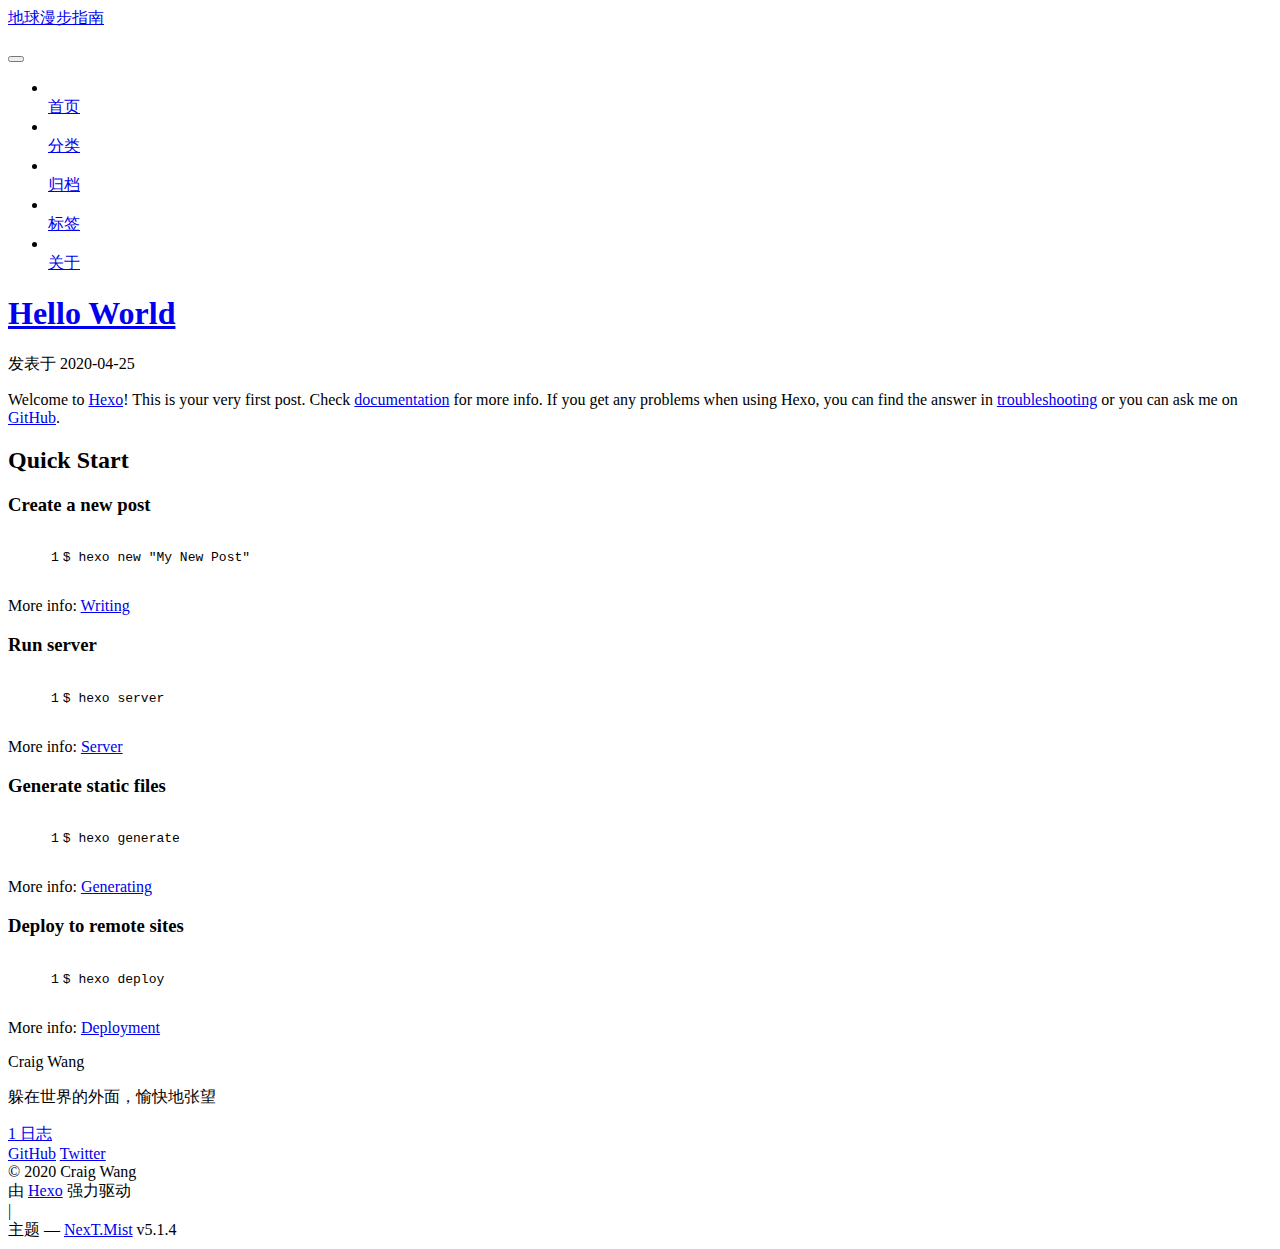
==== index.html @ e6e3cbe5 "Site updated: 2020-04-25 04:31:33" ====
<!DOCTYPE html>



  


<html class="theme-next mist use-motion" lang="zh-Hans">
<head>
  <meta charset="UTF-8"/>
<meta http-equiv="X-UA-Compatible" content="IE=edge" />
<meta name="viewport" content="width=device-width, initial-scale=1, maximum-scale=1"/>
<meta name="theme-color" content="#222">









<meta http-equiv="Cache-Control" content="no-transform" />
<meta http-equiv="Cache-Control" content="no-siteapp" />
















  
  
  <link href="/lib/fancybox/source/jquery.fancybox.css?v=2.1.5" rel="stylesheet" type="text/css" />







<link href="/lib/font-awesome/css/font-awesome.min.css?v=4.6.2" rel="stylesheet" type="text/css" />

<link href="/css/main.css?v=5.1.4" rel="stylesheet" type="text/css" />


  <link rel="apple-touch-icon" sizes="180x180" href="/images/apple-touch-icon-next.png?v=5.1.4">


  <link rel="icon" type="image/png" sizes="32x32" href="/images/favicon-32x32-next.png?v=5.1.4">


  <link rel="icon" type="image/png" sizes="16x16" href="/images/favicon-16x16-next.png?v=5.1.4">


  <link rel="mask-icon" href="/images/logo.svg?v=5.1.4" color="#222">





  <meta name="keywords" content="Hexo, NexT" />










<meta name="description" content="躲在世界的外面，愉快地张望">
<meta property="og:type" content="website">
<meta property="og:title" content="地球漫步指南">
<meta property="og:url" content="http://yoursite.com/index.html">
<meta property="og:site_name" content="地球漫步指南">
<meta property="og:description" content="躲在世界的外面，愉快地张望">
<meta property="article:author" content="Craig Wang">
<meta name="twitter:card" content="summary">



<script type="text/javascript" id="hexo.configurations">
  var NexT = window.NexT || {};
  var CONFIG = {
    root: '/',
    scheme: 'Mist',
    version: '5.1.4',
    sidebar: {"position":"left","display":"post","offset":12,"b2t":false,"scrollpercent":false,"onmobile":false},
    fancybox: true,
    tabs: true,
    motion: {"enable":true,"async":false,"transition":{"post_block":"fadeIn","post_header":"slideDownIn","post_body":"slideDownIn","coll_header":"slideLeftIn","sidebar":"slideUpIn"}},
    duoshuo: {
      userId: '0',
      author: '博主'
    },
    algolia: {
      applicationID: '',
      apiKey: '',
      indexName: '',
      hits: {"per_page":10},
      labels: {"input_placeholder":"Search for Posts","hits_empty":"We didn't find any results for the search: ${query}","hits_stats":"${hits} results found in ${time} ms"}
    }
  };
</script>



  <link rel="canonical" href="http://yoursite.com/"/>





  <title>地球漫步指南</title>
  








<meta name="generator" content="Hexo 4.2.0"></head>

<body itemscope itemtype="http://schema.org/WebPage" lang="zh-Hans">

  
  
    
  

  <div class="container sidebar-position-left 
  page-home">
    <div class="headband"></div>

    <header id="header" class="header" itemscope itemtype="http://schema.org/WPHeader">
      <div class="header-inner"><div class="site-brand-wrapper">
  <div class="site-meta ">
    

    <div class="custom-logo-site-title">
      <a href="/"  class="brand" rel="start">
        <span class="logo-line-before"><i></i></span>
        <span class="site-title">地球漫步指南</span>
        <span class="logo-line-after"><i></i></span>
      </a>
    </div>
      
        <p class="site-subtitle"></p>
      
  </div>

  <div class="site-nav-toggle">
    <button>
      <span class="btn-bar"></span>
      <span class="btn-bar"></span>
      <span class="btn-bar"></span>
    </button>
  </div>
</div>

<nav class="site-nav">
  

  
    <ul id="menu" class="menu">
      
        
        <li class="menu-item menu-item-home">
          <a href="/" rel="section">
            
              <i class="menu-item-icon fa fa-fw fa-question-circle"></i> <br />
            
            首页
          </a>
        </li>
      
        
        <li class="menu-item menu-item-categories">
          <a href="/categories" rel="section">
            
              <i class="menu-item-icon fa fa-fw fa-question-circle"></i> <br />
            
            分类
          </a>
        </li>
      
        
        <li class="menu-item menu-item-archives">
          <a href="/archives" rel="section">
            
              <i class="menu-item-icon fa fa-fw fa-question-circle"></i> <br />
            
            归档
          </a>
        </li>
      
        
        <li class="menu-item menu-item-tags">
          <a href="/tags" rel="section">
            
              <i class="menu-item-icon fa fa-fw fa-question-circle"></i> <br />
            
            标签
          </a>
        </li>
      
        
        <li class="menu-item menu-item-about">
          <a href="/about" rel="section">
            
              <i class="menu-item-icon fa fa-fw fa-question-circle"></i> <br />
            
            关于
          </a>
        </li>
      

      
    </ul>
  

  
</nav>



 </div>
    </header>

    <main id="main" class="main">
      <div class="main-inner">
        <div class="content-wrap">
          <div id="content" class="content">
            
  <section id="posts" class="posts-expand">
    
      

  

  
  
  

  <article class="post post-type-normal" itemscope itemtype="http://schema.org/Article">
  
  
  
  <div class="post-block">
    <link itemprop="mainEntityOfPage" href="http://yoursite.com/2020/04/25/hello-world/">

    <span hidden itemprop="author" itemscope itemtype="http://schema.org/Person">
      <meta itemprop="name" content="Craig Wang">
      <meta itemprop="description" content="">
      <meta itemprop="image" content="/images/avatar.gif">
    </span>

    <span hidden itemprop="publisher" itemscope itemtype="http://schema.org/Organization">
      <meta itemprop="name" content="地球漫步指南">
    </span>

    
      <header class="post-header">

        
        
          <h1 class="post-title" itemprop="name headline">
                
                <a class="post-title-link" href="/2020/04/25/hello-world/" itemprop="url">Hello World</a></h1>
        

        <div class="post-meta">
          <span class="post-time">
            
              <span class="post-meta-item-icon">
                <i class="fa fa-calendar-o"></i>
              </span>
              
                <span class="post-meta-item-text">发表于</span>
              
              <time title="创建于" itemprop="dateCreated datePublished" datetime="2020-04-25T03:27:01+10:00">
                2020-04-25
              </time>
            

            

            
          </span>

          

          
            
          

          
          

          

          

          

        </div>
      </header>
    

    
    
    
    <div class="post-body" itemprop="articleBody">

      
      

      
        
          
            <p>Welcome to <a href="https://hexo.io/" target="_blank" rel="noopener">Hexo</a>! This is your very first post. Check <a href="https://hexo.io/docs/" target="_blank" rel="noopener">documentation</a> for more info. If you get any problems when using Hexo, you can find the answer in <a href="https://hexo.io/docs/troubleshooting.html" target="_blank" rel="noopener">troubleshooting</a> or you can ask me on <a href="https://github.com/hexojs/hexo/issues" target="_blank" rel="noopener">GitHub</a>.</p>
<h2 id="Quick-Start"><a href="#Quick-Start" class="headerlink" title="Quick Start"></a>Quick Start</h2><h3 id="Create-a-new-post"><a href="#Create-a-new-post" class="headerlink" title="Create a new post"></a>Create a new post</h3><figure class="highlight bash"><table><tr><td class="gutter"><pre><span class="line">1</span><br></pre></td><td class="code"><pre><span class="line">$ hexo new <span class="string">"My New Post"</span></span><br></pre></td></tr></table></figure>

<p>More info: <a href="https://hexo.io/docs/writing.html" target="_blank" rel="noopener">Writing</a></p>
<h3 id="Run-server"><a href="#Run-server" class="headerlink" title="Run server"></a>Run server</h3><figure class="highlight bash"><table><tr><td class="gutter"><pre><span class="line">1</span><br></pre></td><td class="code"><pre><span class="line">$ hexo server</span><br></pre></td></tr></table></figure>

<p>More info: <a href="https://hexo.io/docs/server.html" target="_blank" rel="noopener">Server</a></p>
<h3 id="Generate-static-files"><a href="#Generate-static-files" class="headerlink" title="Generate static files"></a>Generate static files</h3><figure class="highlight bash"><table><tr><td class="gutter"><pre><span class="line">1</span><br></pre></td><td class="code"><pre><span class="line">$ hexo generate</span><br></pre></td></tr></table></figure>

<p>More info: <a href="https://hexo.io/docs/generating.html" target="_blank" rel="noopener">Generating</a></p>
<h3 id="Deploy-to-remote-sites"><a href="#Deploy-to-remote-sites" class="headerlink" title="Deploy to remote sites"></a>Deploy to remote sites</h3><figure class="highlight bash"><table><tr><td class="gutter"><pre><span class="line">1</span><br></pre></td><td class="code"><pre><span class="line">$ hexo deploy</span><br></pre></td></tr></table></figure>

<p>More info: <a href="https://hexo.io/docs/one-command-deployment.html" target="_blank" rel="noopener">Deployment</a></p>

          
        
      
    </div>
    
    
    

    

    

    

    <footer class="post-footer">
      

      

      

      
      
        <div class="post-eof"></div>
      
    </footer>
  </div>
  
  
  
  </article>


    
  </section>

  


          </div>
          


          

        </div>
        
          
  
  <div class="sidebar-toggle">
    <div class="sidebar-toggle-line-wrap">
      <span class="sidebar-toggle-line sidebar-toggle-line-first"></span>
      <span class="sidebar-toggle-line sidebar-toggle-line-middle"></span>
      <span class="sidebar-toggle-line sidebar-toggle-line-last"></span>
    </div>
  </div>

  <aside id="sidebar" class="sidebar">
    
    <div class="sidebar-inner">

      

      

      <section class="site-overview-wrap sidebar-panel sidebar-panel-active">
        <div class="site-overview">
          <div class="site-author motion-element" itemprop="author" itemscope itemtype="http://schema.org/Person">
            
              <p class="site-author-name" itemprop="name">Craig Wang</p>
              <p class="site-description motion-element" itemprop="description">躲在世界的外面，愉快地张望</p>
          </div>

          <nav class="site-state motion-element">

            
              <div class="site-state-item site-state-posts">
              
                <a href="/archives">
              
                  <span class="site-state-item-count">1</span>
                  <span class="site-state-item-name">日志</span>
                </a>
              </div>
            

            

            

          </nav>

          

          
            <div class="links-of-author motion-element">
                
                  <span class="links-of-author-item">
                    <a href="https://github.com/EgoismWzy" target="_blank" title="GitHub">
                      
                        <i class="fa fa-fw fa-globe"></i>GitHub</a>
                  </span>
                
                  <span class="links-of-author-item">
                    <a href="https://twitter.com/Craig_RealLife" target="_blank" title="Twitter">
                      
                        <i class="fa fa-fw fa-globe"></i>Twitter</a>
                  </span>
                
            </div>
          

          
          

          
          

          

        </div>
      </section>

      

      

    </div>
  </aside>


        
      </div>
    </main>

    <footer id="footer" class="footer">
      <div class="footer-inner">
        <div class="copyright">&copy; <span itemprop="copyrightYear">2020</span>
  <span class="with-love">
    <i class="fa fa-user"></i>
  </span>
  <span class="author" itemprop="copyrightHolder">Craig Wang</span>

  
</div>


  <div class="powered-by">由 <a class="theme-link" target="_blank" href="https://hexo.io">Hexo</a> 强力驱动</div>



  <span class="post-meta-divider">|</span>



  <div class="theme-info">主题 &mdash; <a class="theme-link" target="_blank" href="https://github.com/iissnan/hexo-theme-next">NexT.Mist</a> v5.1.4</div>




        







        
      </div>
    </footer>

    
      <div class="back-to-top">
        <i class="fa fa-arrow-up"></i>
        
      </div>
    

    

  </div>

  

<script type="text/javascript">
  if (Object.prototype.toString.call(window.Promise) !== '[object Function]') {
    window.Promise = null;
  }
</script>









  












  
  
    <script type="text/javascript" src="/lib/jquery/index.js?v=2.1.3"></script>
  

  
  
    <script type="text/javascript" src="/lib/fastclick/lib/fastclick.min.js?v=1.0.6"></script>
  

  
  
    <script type="text/javascript" src="/lib/jquery_lazyload/jquery.lazyload.js?v=1.9.7"></script>
  

  
  
    <script type="text/javascript" src="/lib/velocity/velocity.min.js?v=1.2.1"></script>
  

  
  
    <script type="text/javascript" src="/lib/velocity/velocity.ui.min.js?v=1.2.1"></script>
  

  
  
    <script type="text/javascript" src="/lib/fancybox/source/jquery.fancybox.pack.js?v=2.1.5"></script>
  


  


  <script type="text/javascript" src="/js/src/utils.js?v=5.1.4"></script>

  <script type="text/javascript" src="/js/src/motion.js?v=5.1.4"></script>



  
  

  

  


  <script type="text/javascript" src="/js/src/bootstrap.js?v=5.1.4"></script>



  


  




	





  





  












  





  

  

  

  
  

  

  

  

</body>
</html>
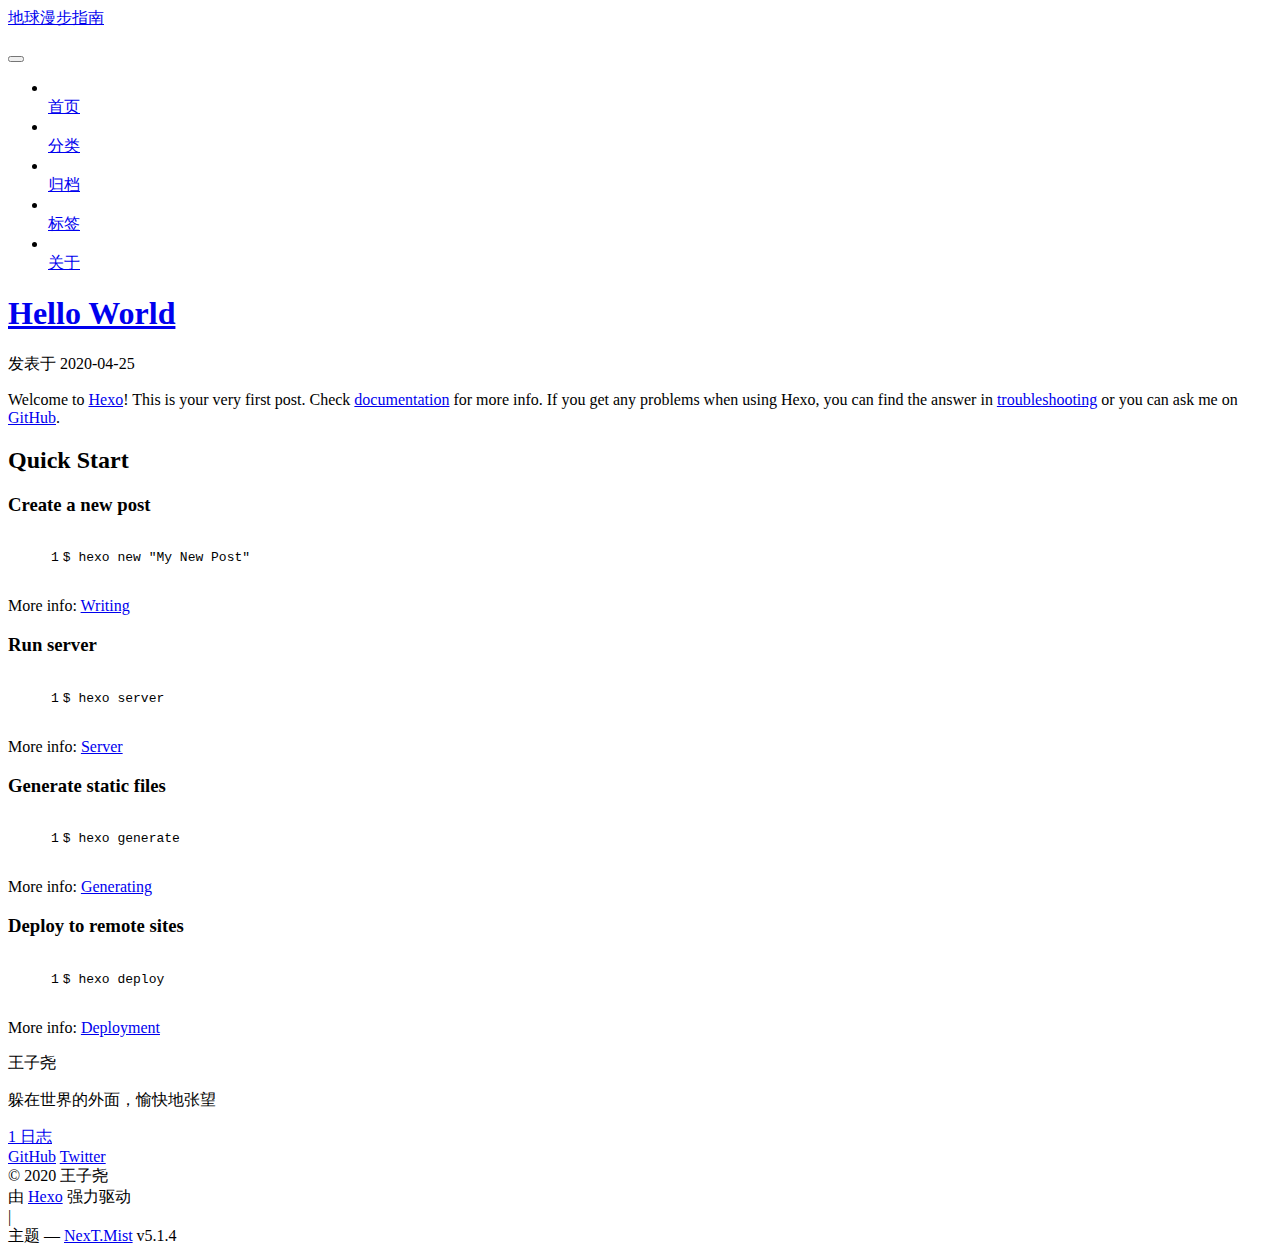
==== commit 8a304f52: "Site updated: 2020-04-25 04:54:12" ====
--- a/index.html
+++ b/index.html
@@ -85,7 +85,7 @@
 <meta property="og:url" content="http://yoursite.com/index.html">
 <meta property="og:site_name" content="地球漫步指南">
 <meta property="og:description" content="躲在世界的外面，愉快地张望">
-<meta property="article:author" content="Craig Wang">
+<meta property="article:author" content="王子尧">
 <meta name="twitter:card" content="summary">
 
 
@@ -263,7 +263,7 @@
     <link itemprop="mainEntityOfPage" href="http://yoursite.com/2020/04/25/hello-world/">
 
     <span hidden itemprop="author" itemscope itemtype="http://schema.org/Person">
-      <meta itemprop="name" content="Craig Wang">
+      <meta itemprop="name" content="王子尧">
       <meta itemprop="description" content="">
       <meta itemprop="image" content="/images/avatar.gif">
     </span>
@@ -414,7 +414,7 @@
         <div class="site-overview">
           <div class="site-author motion-element" itemprop="author" itemscope itemtype="http://schema.org/Person">
             
-              <p class="site-author-name" itemprop="name">Craig Wang</p>
+              <p class="site-author-name" itemprop="name">王子尧</p>
               <p class="site-description motion-element" itemprop="description">躲在世界的外面，愉快地张望</p>
           </div>
 
@@ -486,7 +486,7 @@
   <span class="with-love">
     <i class="fa fa-user"></i>
   </span>
-  <span class="author" itemprop="copyrightHolder">Craig Wang</span>
+  <span class="author" itemprop="copyrightHolder">王子尧</span>
 
   
 </div>
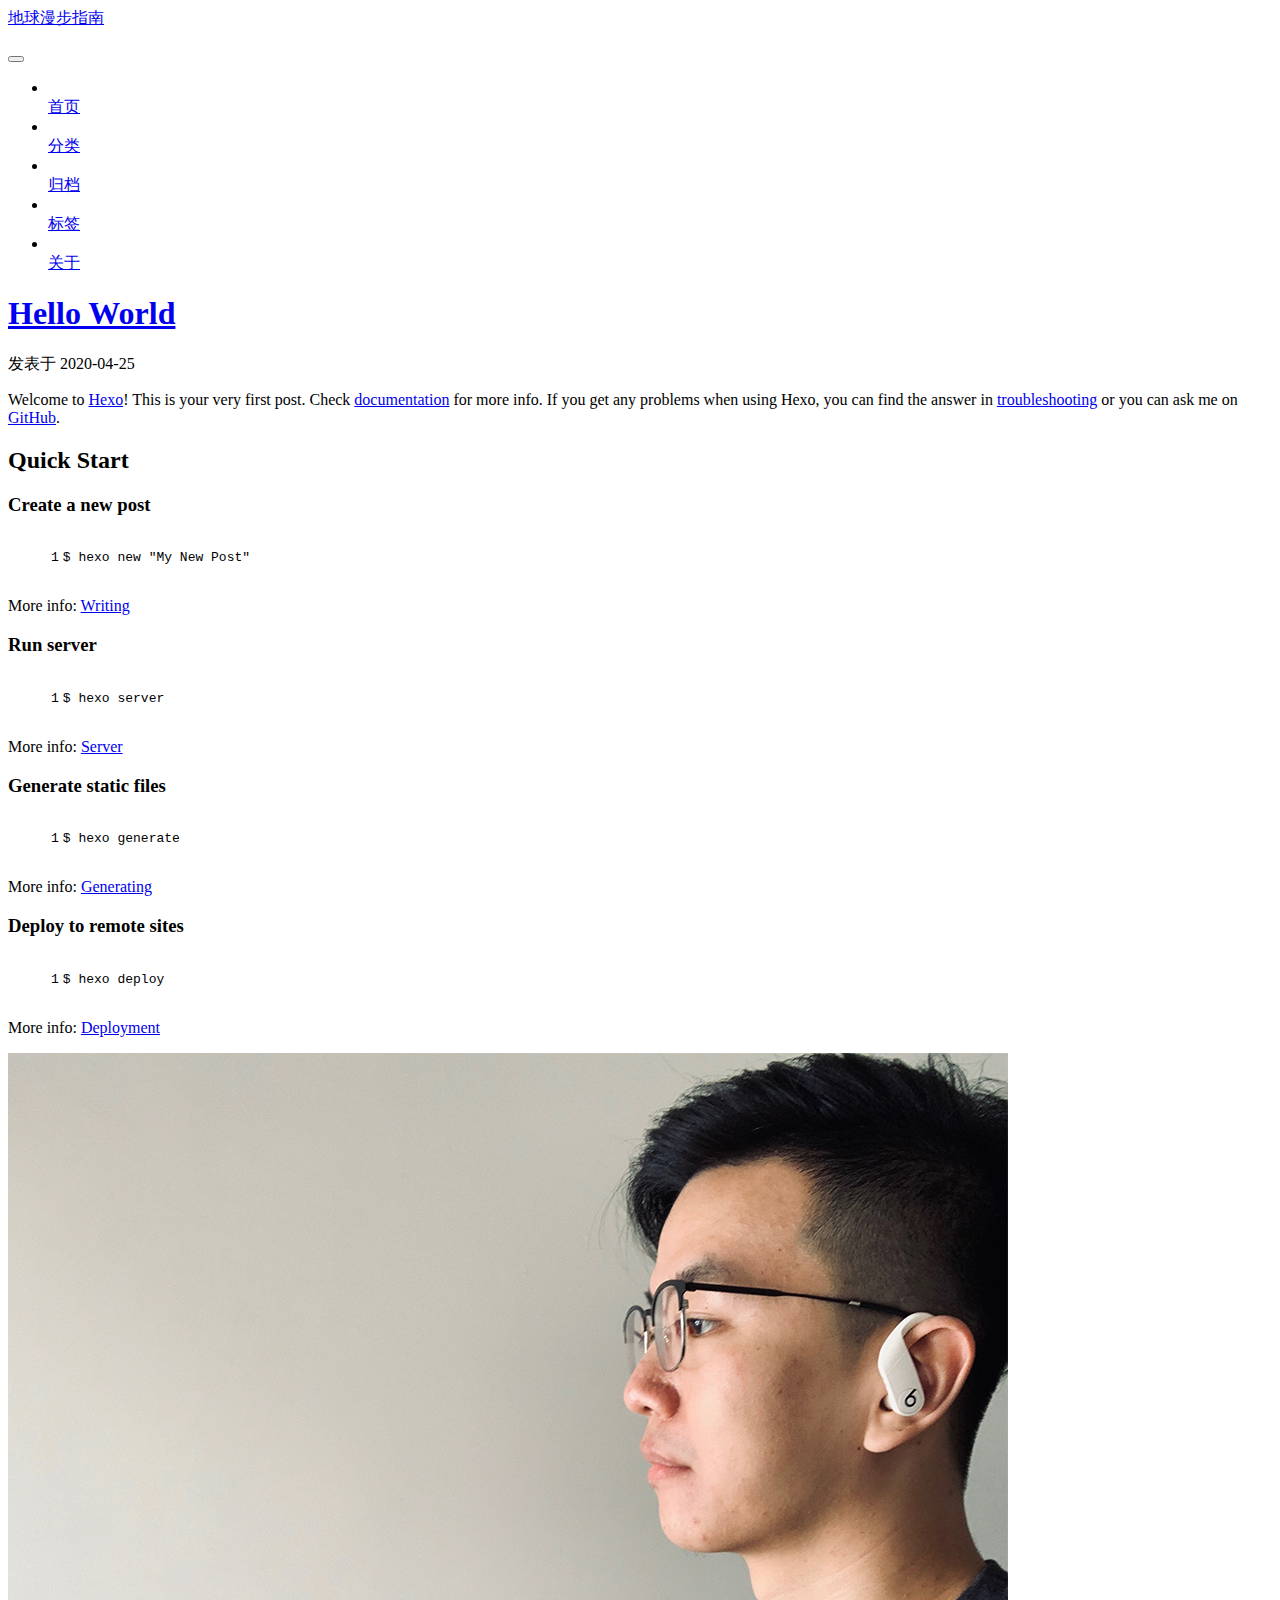
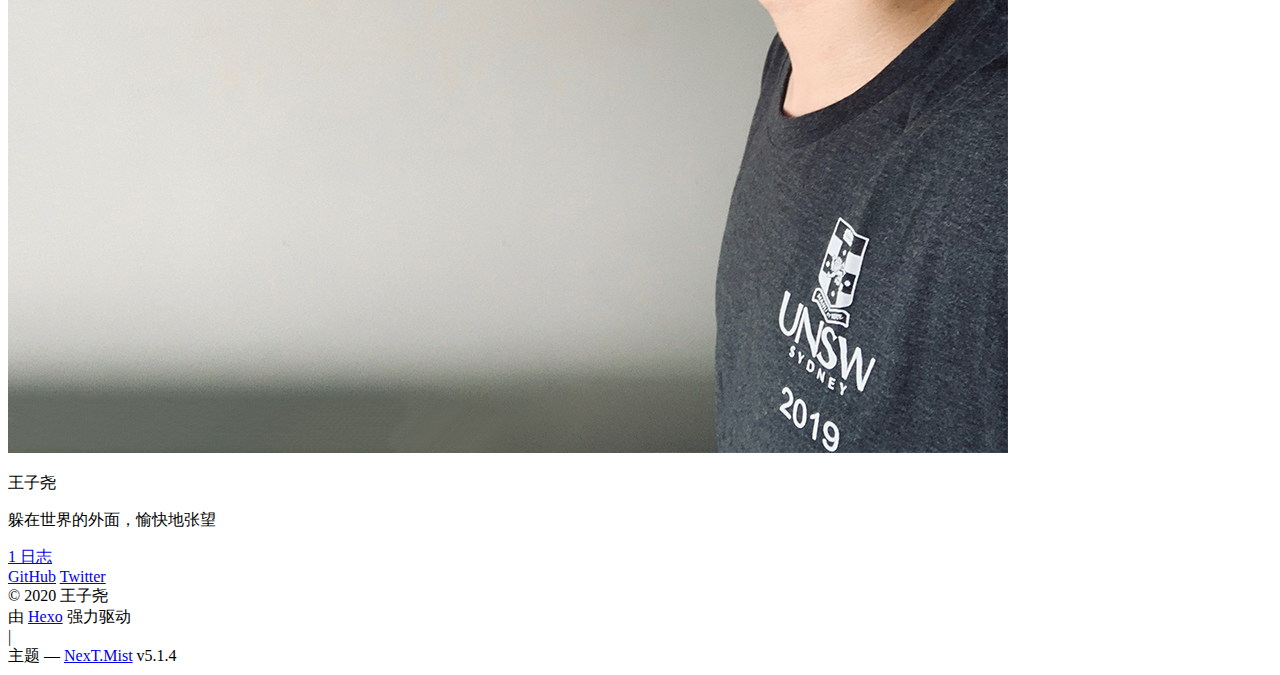
==== commit f525878f: "Site updated: 2020-04-25 05:21:30" ====
--- a/index.html
+++ b/index.html
@@ -265,7 +265,7 @@
     <span hidden itemprop="author" itemscope itemtype="http://schema.org/Person">
       <meta itemprop="name" content="王子尧">
       <meta itemprop="description" content="">
-      <meta itemprop="image" content="/images/avatar.gif">
+      <meta itemprop="image" content="/uploads/avatar.jpg">
     </span>
 
     <span hidden itemprop="publisher" itemscope itemtype="http://schema.org/Organization">
@@ -413,6 +413,10 @@
       <section class="site-overview-wrap sidebar-panel sidebar-panel-active">
         <div class="site-overview">
           <div class="site-author motion-element" itemprop="author" itemscope itemtype="http://schema.org/Person">
+            
+              <img class="site-author-image" itemprop="image"
+                src="/uploads/avatar.jpg"
+                alt="王子尧" />
             
               <p class="site-author-name" itemprop="name">王子尧</p>
               <p class="site-description motion-element" itemprop="description">躲在世界的外面，愉快地张望</p>
